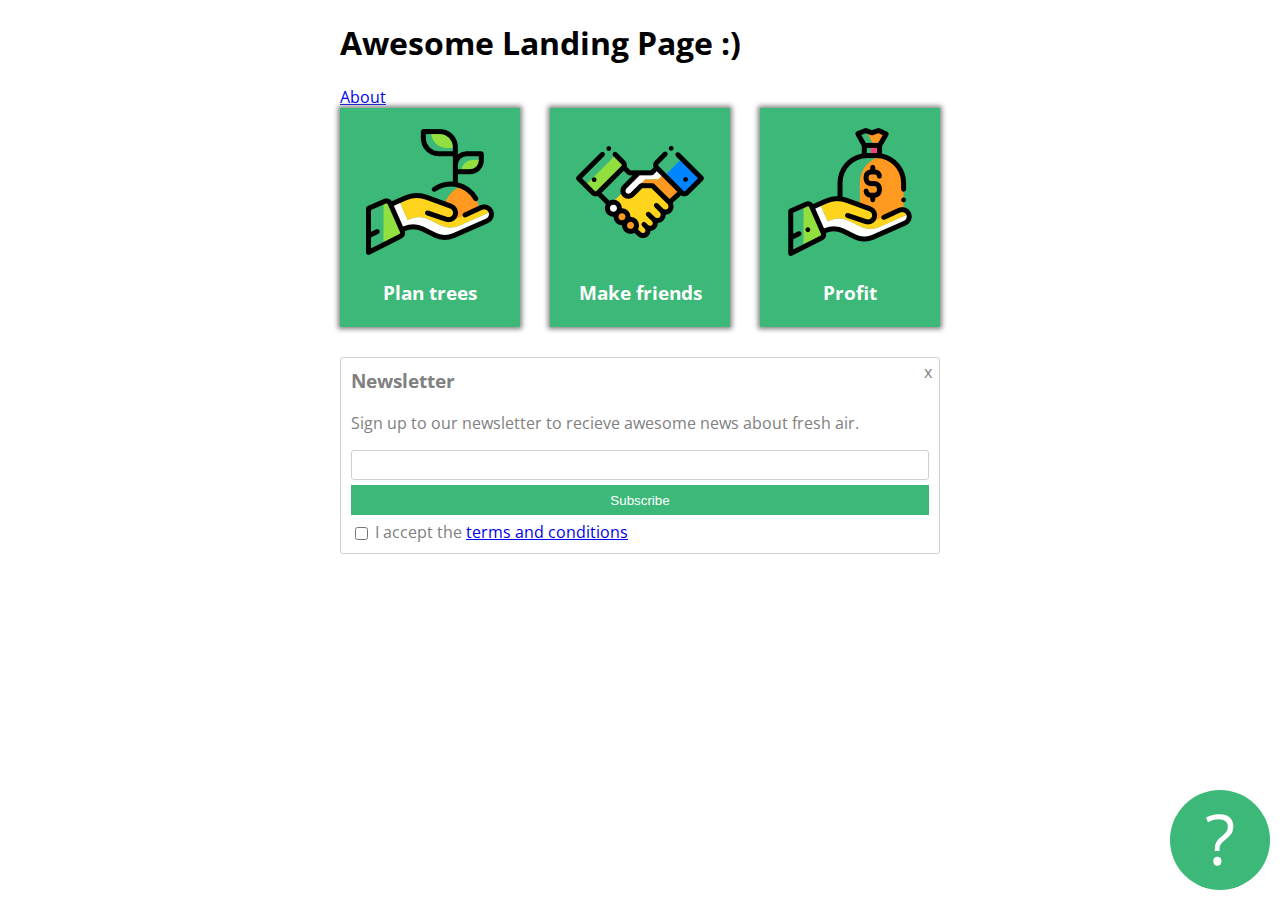
==== index.html @ 8b383c21 "Home and About pages created." ====
<!DOCTYPE html>
<html lang="en" >
<head>
  <meta charset="UTF-8">
  <title>CodePen - 04.15</title>
  <link href="https://fonts.googleapis.com/css2?family=Open+Sans&display=swap" rel="stylesheet">
  <link rel="stylesheet" href="./style.css">

</head>
<body>
<!-- partial:index.partial.html -->
<div class="container">
  <h1>Awesome Landing Page :)</h1>

  <a href="about.html">
    About
  </a>

  
  <div class="card-holder">
  <div class="card">
    <img src="images/tree.png" alt="">
    <h3>Plan trees</h3>
  </div>
  <div class="card">
    <img src="images/deal.png" alt="">
    <h3>Make friends</h3>
  </div>
  <div class="card">
    <img src="images/money.png" alt="">
    <h3>Profit</h3>
  </div>
  </div>
  
  <div class="newsletter-box">
    <h3>Newsletter</h3>
<!--     <h3 id="second">Another one</h3> -->
    <p>Sign up to our newsletter to recieve awesome news about fresh air.</p>
    
    <form action="">
     <input id="email" type="email">
      <button type`"sumbit">Subscribe</button>
      <input type="checkbox" id="terms">
      <label for="terms">I accept the <a href="http://example.com">terms and conditions</a>
    </form>
      <div class="closex">x</div>
  </div>
    <div class="questioncircle">?</div>
</div>
<!-- partial -->
  
</body>
</html>
---- style.css ----
/* * {
  box-sizing: border-box;
} */
.container {
  font-family: 'Open Sans', sans-serif;
  width: 600px;
  margin-left: auto;
  margin-right: auto;
}

.card-holder {
  display: flex;
  justify-content: space-between;
  
}

.card {
  width: 180px;
  background: #3cb878;
  text-align: center;
  color: white;
  padding-top: 20px;
  padding-bottom: 4px;
  box-shadow: 0px 0px 5px 2px  grey;
  
  
}

.newsletter-box {
  color: grey;
  border: solid thin #cfcfcf;
  border-radius: 3px;
  padding: 10px;
  margin-top: 30px;
  position: relative;
}

.newsletter-box h3 {
  margin-top: 0px;
/*   margin-top: 0px; */
/*   color: green; */
}

/* .some {
  color: yellow;
}

#second {
  color: red;
} */

/* h3 {
  display: inline;
}

p {
  display: inline;
} */

#email{
  display: block;
  width: 100%;
  
  border: solid thin #cfcfcf;
  border-radius: 3px;
  padding: 3px;
  height: 30px;
  
  box-sizing: border-box;
  margin-bottom: 5px;
}

button {
  display: block;
  width: 100%;
  
  color: white;
  background: #3cb878;
  border: none;
  height: 30px;
}
#terms {
  position: relative;
  top: 2px;
  left: 0px;
  margin-top: 10px;
}
.closex {
  position: absolute;
  top: 3px;
  right: 7px;
  
  cursor: pointer;
}
.questioncircle {
  width: 100px;
  height: 100px;
  font-size: 70px;
  color: white;
  text-align: center;
  background: #3cb878;
  border-radius: 50%;
  
  position: fixed;
  bottom: 10px;
  right: 10px;
}
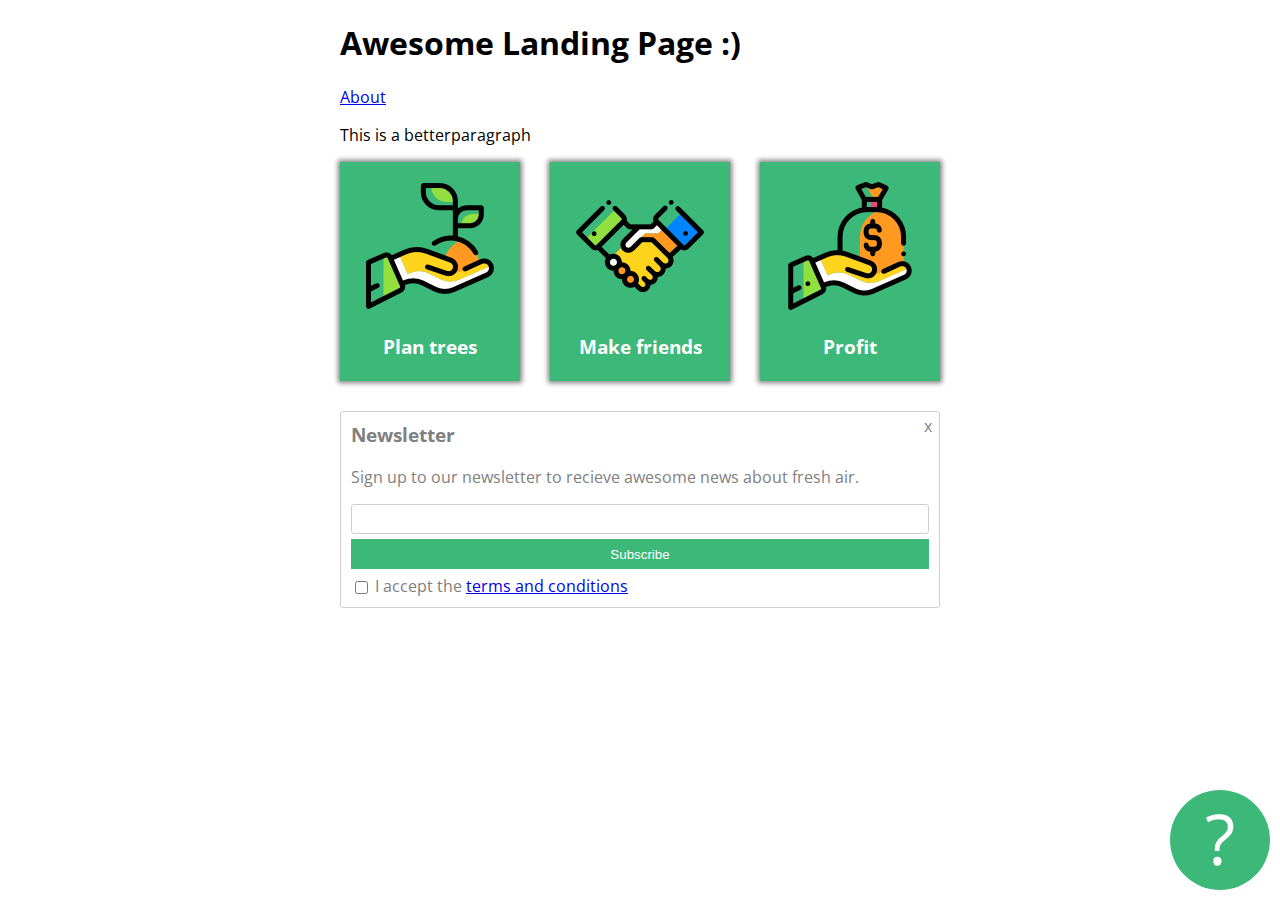
==== commit 2db490e9: "New paragraph for the main page." ====
--- a/index.html
+++ b/index.html
@@ -16,6 +16,7 @@
     About
   </a>
 
+  <p>This is <span>a better</span>paragraph</p>
   
   <div class="card-holder">
   <div class="card">
